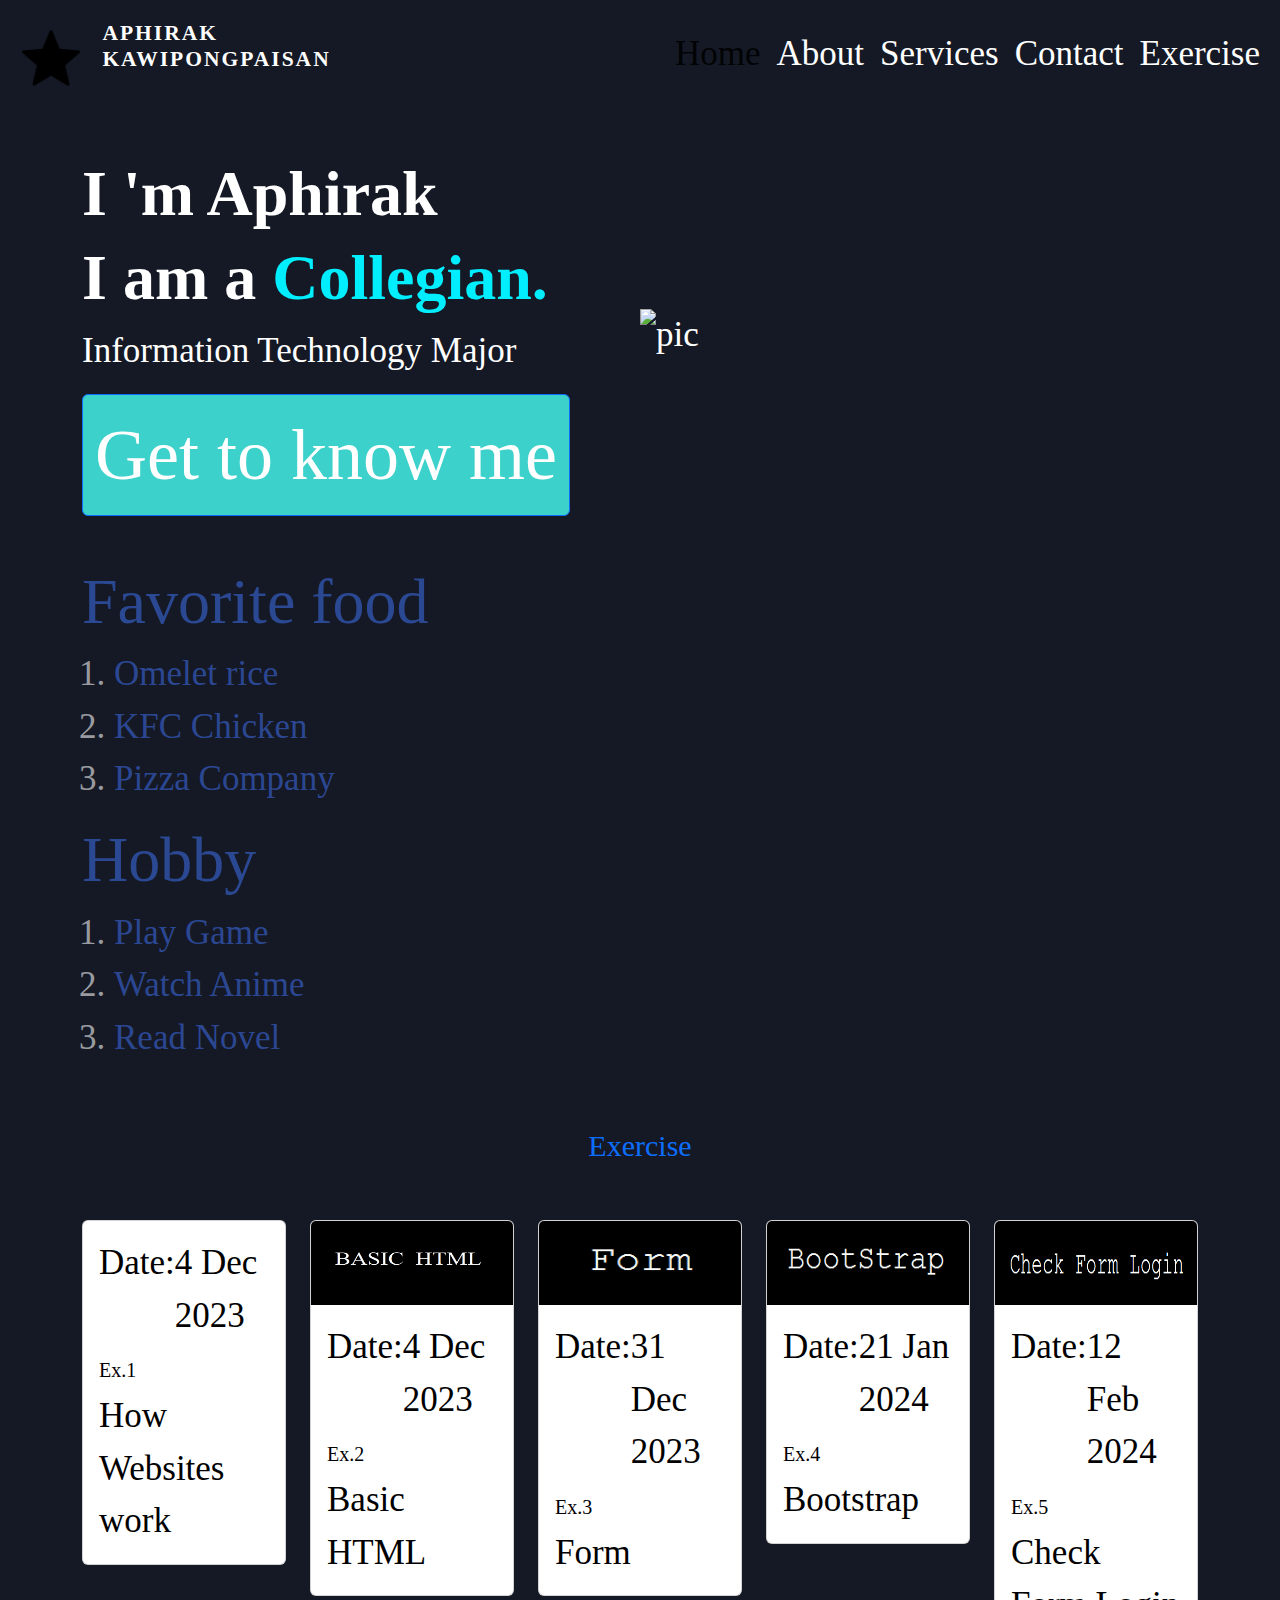
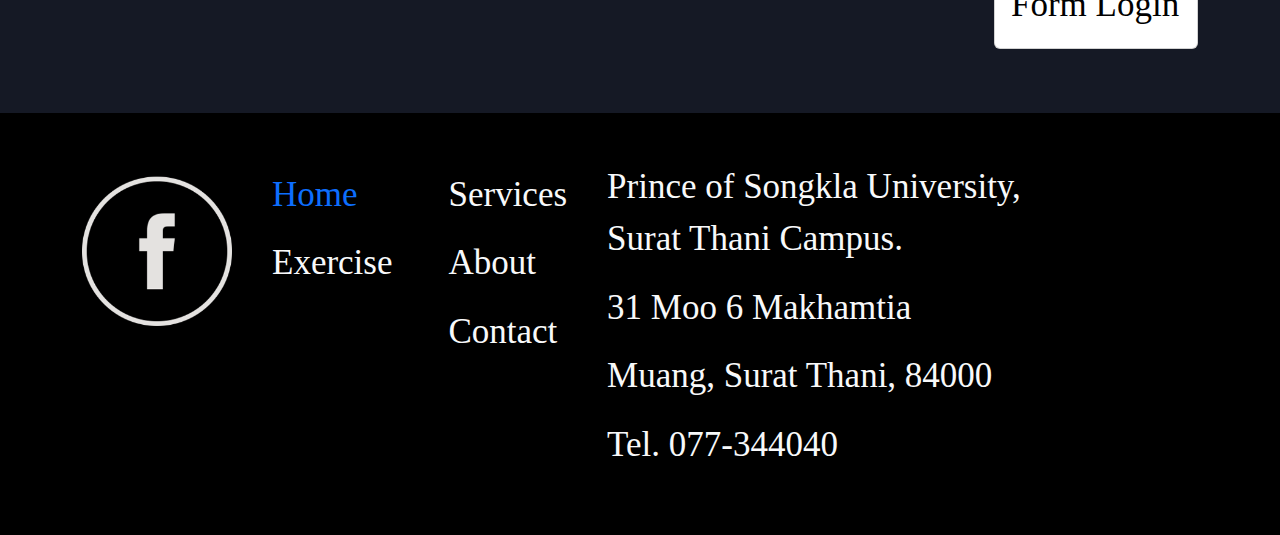
==== index.html @ 9c0caa57 "first commit" ====
<!DOCTYPE html><html lang="en">
<head>
    <meta charset="UTF-8">
    <meta http-equiv="X-UA-Compatible" content="IE=edge">
    <meta name="viewport" content="width=device-width, initial-scale=1.0">
    <link href="css/bootstrap.min.css" rel="stylesheet">
    <link rel="stylesheet" href="css/style.css">
    <link rel="stylesheet" href="css/Styleaddon.css">
    <style>
      a {
        text-decoration: none;
      }
      a:hover {
        text-decoration: none;
      }
      .i-m-aphirak-i-am-a-collegian-aKZ-sub-1
        {
            color: #01eeff;
        }
        .card-body
        {
            color: black
        }
        .item-118669-1-drF
        {
            width: 4.9rem;
    height: 3.6rem;
    object-fit: contain;
    vertical-align: top;
    flex-shrink: 0;  
        }
        .pageheada {
            flex: 1 0 0%;
            max-width: 23rem;
    font-size: 1.344rem;
    font-weight: 800;
    line-height: 1.2025;
    color: #ffffff;
    font-family: Sen, 'Source Sans Pro';
    flex-shrink: 0;
        }
        .favorite-food-6iT{
          font-size: 64px;
        }
        .hobbyit
        {
          font-size: 64px;
        }
        .Excercise_A
        {
          background-color: 151925;
        }

    </style>
    <title>Aphirak's Portfolio</title>
  </head>
  <body>
    <nav class="navbar navbar-expand-lg bg-light py-3">
      <div class="container-fluid">
        <a class="navbar-brand webname" href="">
          <div class="row">
            <div class="col pt-2 logo">
              <img class="item-118669-1-drF" src="images/star.png" width="54" height="54">
            </div>
            <div class="pageheada">APHIRAK<br>KAWIPONGPAISAN</div>
          </div>
        </a>
        <button class="navbar-toggler collapsed" type="button" data-bs-toggle="collapse" data-bs-target="#navbarSupportedContent" aria-controls="navbarSupportedContent" aria-expanded="false" aria-label="Toggle navigation">
          <span class="navbar-toggler-icon"></span>
        </button>
        <div class="collapse navbar-collapse" id="navbarSupportedContent">
          <ul class="navbar-nav ms-auto mb-2 mb-lg-0">
            <li class="nav-item">
              <a class="nav-link active" aria-current="page" href="index.html">Home</a>
            </li>
            <li class="nav-item">
              <a class="nav-link" href="about.html">About</a>
            </li>
            <li class="nav-item">
              <a class="nav-link" href="services.html">Services</a>
            </li>
            <li class="nav-item">
              <a class="nav-link" href="contact.html">Contact</a>
            </li>
            <li class="nav-item">
              <a class="nav-link" href="#exercise">Exercise</a>
            </li>
          </ul>
        </div>
      </div>
    </nav>
    <section class="text-dark p-5 text-center text-sm-start">
      <div class="container">
        <div class="d-lg-flex align-items-center justify-content-between">
          <div>
            <h2 class="fw-bold">
              I 'm 
              <span>
                Aphirak
              </span>
            </h2>
            <h2 class="fw-bold">
              I am a 
              <span class="i-m-aphirak-i-am-a-collegian-aKZ-sub-1">Collegian.</span>
            </h2>
            <p class="information-technology-major-zXh">Information Technology Major</p>
            <button class="btn btn-primary" onclick="alert('Hello, My Name is Mr. Aphirak Kawepongpaisan.')">Get to know me</button>
          </div>
          <img src="file:///C:/Users/User/Desktop/testefw.png" class="img-fluid w-50 d-none d-lg-block" alt="pic">
        </div>
      </div>
    </section>
    <div class="container">
      <div class="col-md-12 col-lg-12 mb-2 mb-lg-2" data-aos="" data-aos-delay="">
        <h2 class="favorite-food-6iT"><a href="#">Favorite food</a></h2>
        <ol class="favorite-food_A" data-aos="fade-up">
          <li><a href="images/Omelet_rice.jpg">Omelet rice</a></li>
          <li><a href="images/KFC.jpg">KFC Chicken</a></li>
          <li><a href="images/PIZZA_COMPANNY.png">Pizza Company</a></li>
        </ol>
        <h2 class="hobbyit"><a href="#">Hobby</a></h2>
        <ol class="hobby-A" data-aos="fade-up">
          <li><a href="images/Hoyovere.jpg">Play Game</a></li>
          <li><a href="images/One_Piece.jpg">Watch Anime</a></li>
          <li><a href="https://www.webnovel.com/">Read Novel</a></li>
        </ol>
      </div>
    </div>
     <section class="Excercise_A p-5">
     <div class="container">
     <div class="row text-center pb-5">
      <div id="exercise">
        <h2 class="topic1 text-primary">Exercise</h2>
      </div>
    </div>
    <div class="row">
      <div class="col-lg mb-3">
        <a href="exercise/EX1.html" class="card"
        <img src="[data-uri]" height="84" class="card-img-top" alt="...">
        <div class="card-body">
          <div class="d-flex justify-content-between">
            <p>Date:</p>
            <p>4 Dec 2023</p>
          </div>
          <h5 class="card-title">Ex.1</h5>
          <p class="card-text">How Websites work</p>
        </div>
      </a>
    </div>
    <div class="col-lg mb-3">
      <a href="exercise/EX2_Menu.html" class="card">
        <img src="[data-uri]" class="card-img-top" height="84" alt="...">
        <div class="card-body">
          <div class="d-flex justify-content-between">
            <p>Date:</p>
            <p>4 Dec 2023</p>
          </div>
          <h5 class="card-title">Ex.2</h5>
          <p class="card-text">Basic HTML</p>
        </div>
      </a>
    </div>
    <div class="col-lg mb-3">
      <a href="exercise/EX3_018_063.html" class="card">
     <img src="[data-uri]" width="180" height="84" class="card-img-top" alt="...">
     <div class="card-body">
      <div class="d-flex justify-content-between">
        <p>Date:</p>
        <p>31 Dec 2023</p>
      </div>
      <h5 class="card-title">Ex.3</h5>
      <p class="card-text">Form</p>
    </div>
  </a>
</div>
<div class="col-lg mb-3">
  <a href="exercise/EX_4_Bootstrap.html" class="card">
     <img src="[data-uri]" class="card-img-top" height="84" alt="..." style="background-blend-mode:normal!important;background-clip:content-box!important;background-position:50% 50%!important;background-color:rgba(0,0,0,0)!important;background-image:var(--sf-img-16)!important;background-size:100% 100%!important;background-origin:content-box!important;background-repeat:no-repeat!important">
     <div class="card-body">
      <div class="d-flex justify-content-between">
        <p>Date:</p>
        <p>21 Jan 2024</p>
      </div>
      <h5 class="card-title">Ex.4</h5>
      <p class="card-text">Bootstrap</p>
    </div>
  </a>
</div>
<div class="col-lg mb-3">
  <a href="exercise/Ex_5_Check_Form_Login.html" class="card">
     <img src="[data-uri]" height="84" class="card-img-top" alt="..." style="background-blend-mode:normal!important;background-clip:content-box!important;background-position:50% 50%!important;background-color:rgba(0,0,0,0)!important;background-image:var(--sf-img-16)!important;background-size:100% 100%!important;background-origin:content-box!important;background-repeat:no-repeat!important">
     <div class="card-body">
      <div class="d-flex justify-content-between">
        <p>Date:</p>
        <p>12 Feb 2024</p>
      </div>
      <h5 class="card-title">Ex.5</h5>
      <p class="card-text">Check Form Login</p>
    </div>
  </a>
</div>
</div>
</div>
</section>
<footer class="bg-primary text-light p-5">
  <div class="container">
    <div class="row">
      <div class="col-auto logofooter">
        <a href="https://www.facebook.com/profile.php?id=100017215440396">
          <img src="images/socialv3-1.png" width="150" height="150">
        </a>
      </div>
      <div class="col-auto d-none d-lg-block">
        <ul class="nav flex-column">
          <li class="nav-item">
            <a class="nav-link active" aria-current="page" href="index.html">Home</a>
          </li>
          <li class="nav-item">
            <a class="nav-link text-light" href="#exercise">Exercise</a>
          </li>
        </ul>
      </div>
      <div class="col-auto d-none d-lg-block">
        <ul class="nav flex-column">
          <li class="nav-item">
            <a class="nav-link text-light" href="services.html">Services</a>
          </li>
          <li class="nav-item">
            <a class="nav-link text-light" href="about.html">About</a>
          </li>
          <li class="nav-item">
            <a class="nav-link text-light" href="contact.html">Contact</a>
          </li>
        </ul>
      </div>
      <div class="col">
        <div class="d-flex justify-content-around">
          <div class="d-none d-lg-block">
            <p>Prince of Songkla University, Surat Thani Campus.</p>
            <p>31 Moo 6 Makhamtia</p>
            <p>Muang, Surat Thani, 84000</p>
            <p>Tel. 077-344040</p>
          </div>
          <div class="w-25"></div>
        </div>
      </div>
    </div>
  </div>
</footer>
<script src="https://cdn.jsdelivr.net/npm/@popperjs/core@2.11.5/dist/umd/popper.min.js" integrity="sha384-Xe+8cL9oJa6tN/veChSP7q+mnSPaj5Bcu9mPX5F5xIGE0DVittaqT5lorf0EI7Vk" crossorigin="anonymous"></script>
<script src="https://cdn.jsdelivr.net/npm/bootstrap@5.2.0/dist/js/bootstrap.min.js" integrity="sha384-ODmDIVzN+pFdexxHEHFBQH3/9/vQ9uori45z4JjnFsRydbmQbmL5t1tQ0culUzyK" crossorigin="anonymous"></script>
</body>
</html>
---- css/style.css ----
@import url("css2.css");
@import url("css2-1.css");

body {
  font-family: Sen, 'Source Sans Pro';
  /* font-family: "Quicksand", sans-serif; */
  font-size: 35px;
}
.webname {
  text-transform: uppercase;
  font-size: 1.05em;
  letter-spacing: 2px;
}
.logo {
  font-size: 16px;
  color: Dodgerblue;
  padding-right: 0;
}
.intro {
}
.service {
  background-color: #151925;
}
.teaching {
}
.leading {
  font-weight: bold;
  padding-right: 20px;

  margin-top: 8px;
  margin-bottom: 8px;
}
.icon {
  color: Dodgerblue;
  font-size: 60px;
}
.topic1 {
  font-size: 30px;
}

.topic2 {
  font-size: 20px;
}
.logofooter {
  font-size: 3em;
}
.social {
  font-size: 1.2em;
}
.profilePic {
  object-fit: cover;
}
.headHero {
  font-size: 2em;
}
.subHead {
  font-size: 1.5em;
  letter-spacing: 1.1px;
}
.subHead {
  font-size: 0.9em;
  letter-spacing: 1.1px;
}

@media (max-width: 575px) {
  .profilePic {
    display: none;
    /* display: inline;
    order:1;
    padding: 10px; */
  }
  .headHero {
    font-size: 1.5em;
  }
  .subHead {
    font-size: 0.8em;
    letter-spacing: 1.1px;
  }
}
@media (min-width: 576px) and (max-width: 768px) {
  .social {
    font-size: 0.8em;
  }
  .profilePic {
    /* display: none; */
    /* display: inline;*/
    order: 1;
    padding: 15px;
  }
  .hero {
    order: 2;
  }
}
---- css/Styleaddon.css ----
.site-navbar .site-logo a {
  letter-spacing: 0.1em;
  font-family: "Pacifico", cursive;
  text-transform: none;
  font-size: 1.3em;
}

.sticky-wrapper .site-navbar .subheader {
  font-size: 0.7em;
  color: #fff;
  letter-spacing: 0.2em;
  line-height: 1.2;
  width: 300px;
  margin-top: 7px;
}
.introduce {
  /*font-family: "Roboto Mono", -apple-system, BlinkMacSystemFont, "Segoe UI", Roboto, "Helvetica Neue", Arial, sans-serif, "Apple Color Emoji", "Segoe UI Emoji", "Segoe UI Symbol";*/
  /*text-transform: capitalize;*/
  font-size: 0.8rem;
}
.site-footer {
  padding: 2em 0;
}
.leading {
  font-weight: bold;
  padding-right: 20px;

  margin-top: 8px;
  margin-bottom: 8px;
}
.background {
  font-size: 0.85rem;
}
.site-section {
  padding: 0.5em;
}
.research {
  font-family: "Sarabun", sans-serif;
  text-align: justify;
}
.research li {
  font-size: 40px;
  font-weight: 500;
  /*color: black;*/
  padding: 5px;
}
.author {
  font-weight: bolder;
  color: blue;
}
.subjectDesc {
  font-size: 0.8rem;
  text-align: justify;
}
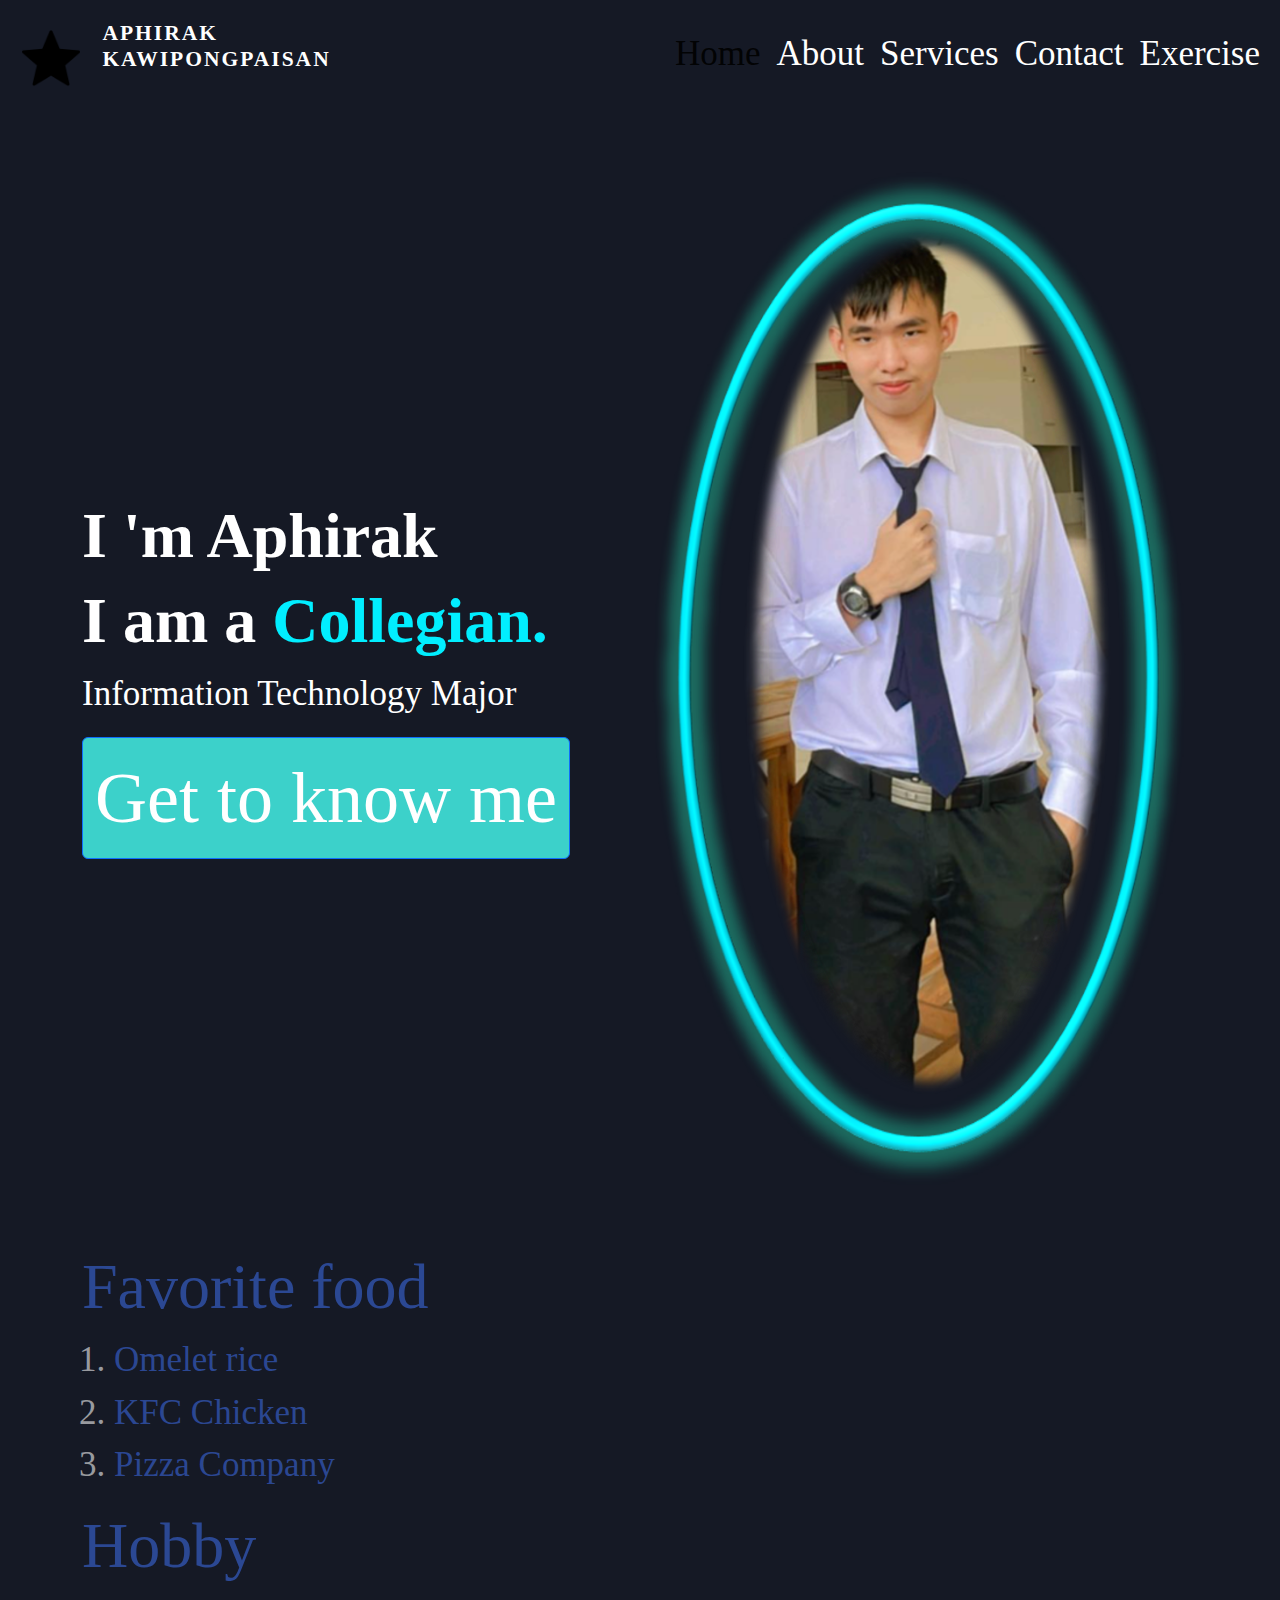
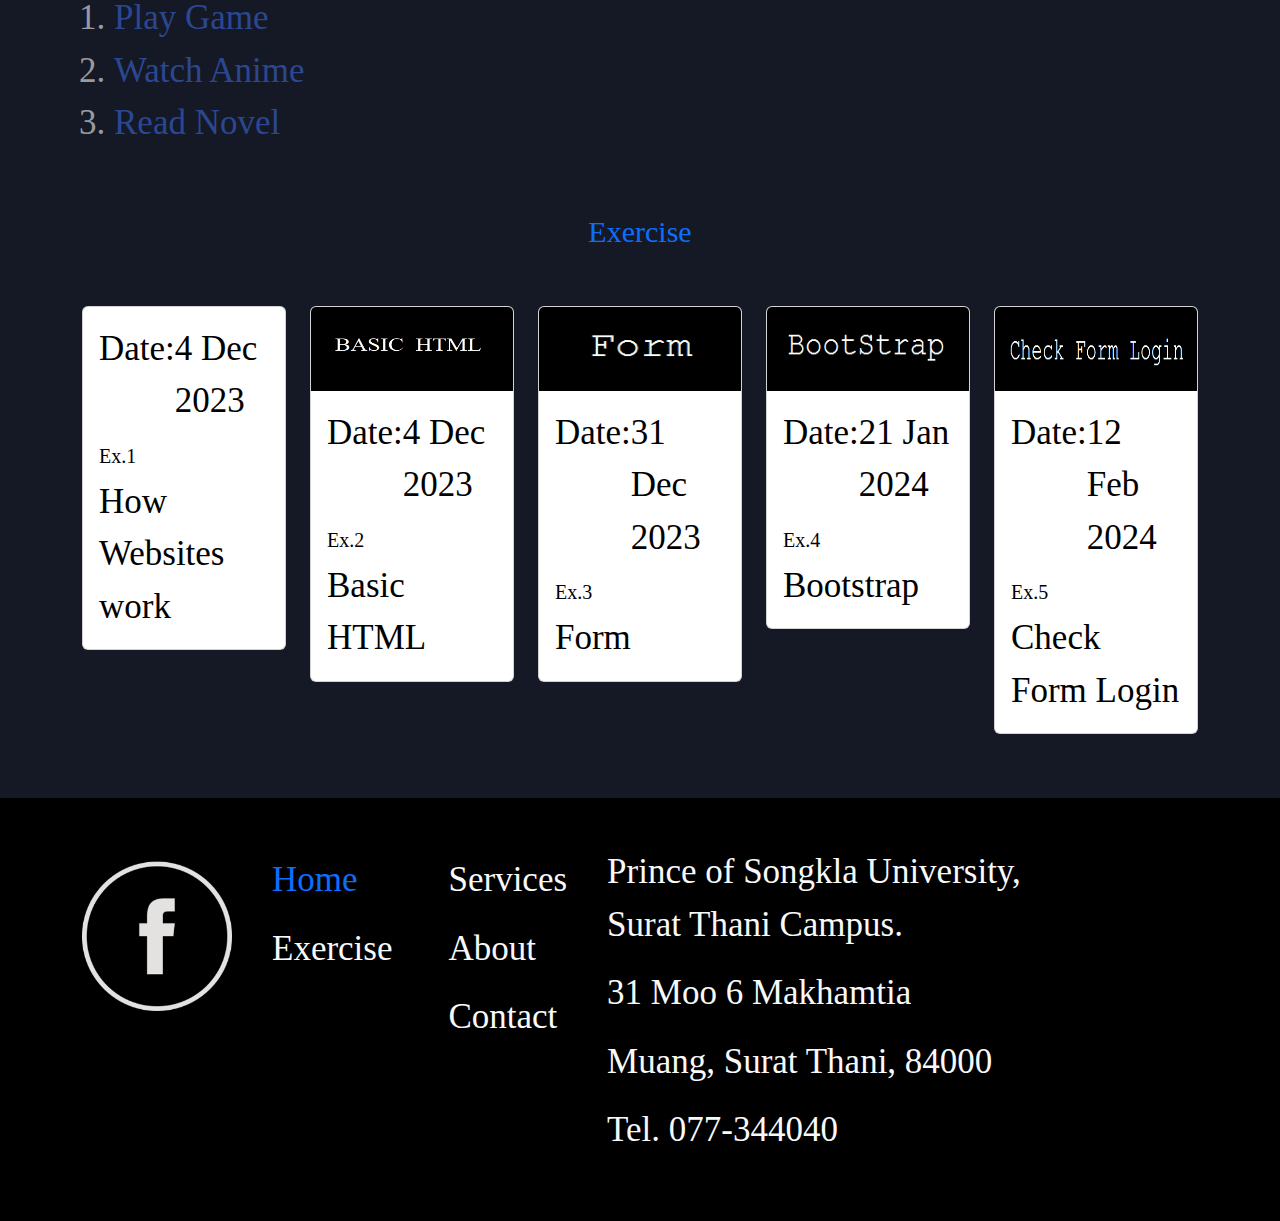
==== commit d82064b6: "PortFolio Complete" ====
--- a/index.html
+++ b/index.html
@@ -106,7 +106,7 @@
             <p class="information-technology-major-zXh">Information Technology Major</p>
             <button class="btn btn-primary" onclick="alert('Hello, My Name is Mr. Aphirak Kawepongpaisan.')">Get to know me</button>
           </div>
-          <img src="file:///C:/Users/User/Desktop/testefw.png" class="img-fluid w-50 d-none d-lg-block" alt="pic">
+          <img src="images/Profile.png" class="img-fluid w-50 d-none d-lg-block" alt="pic">
         </div>
       </div>
     </section>
